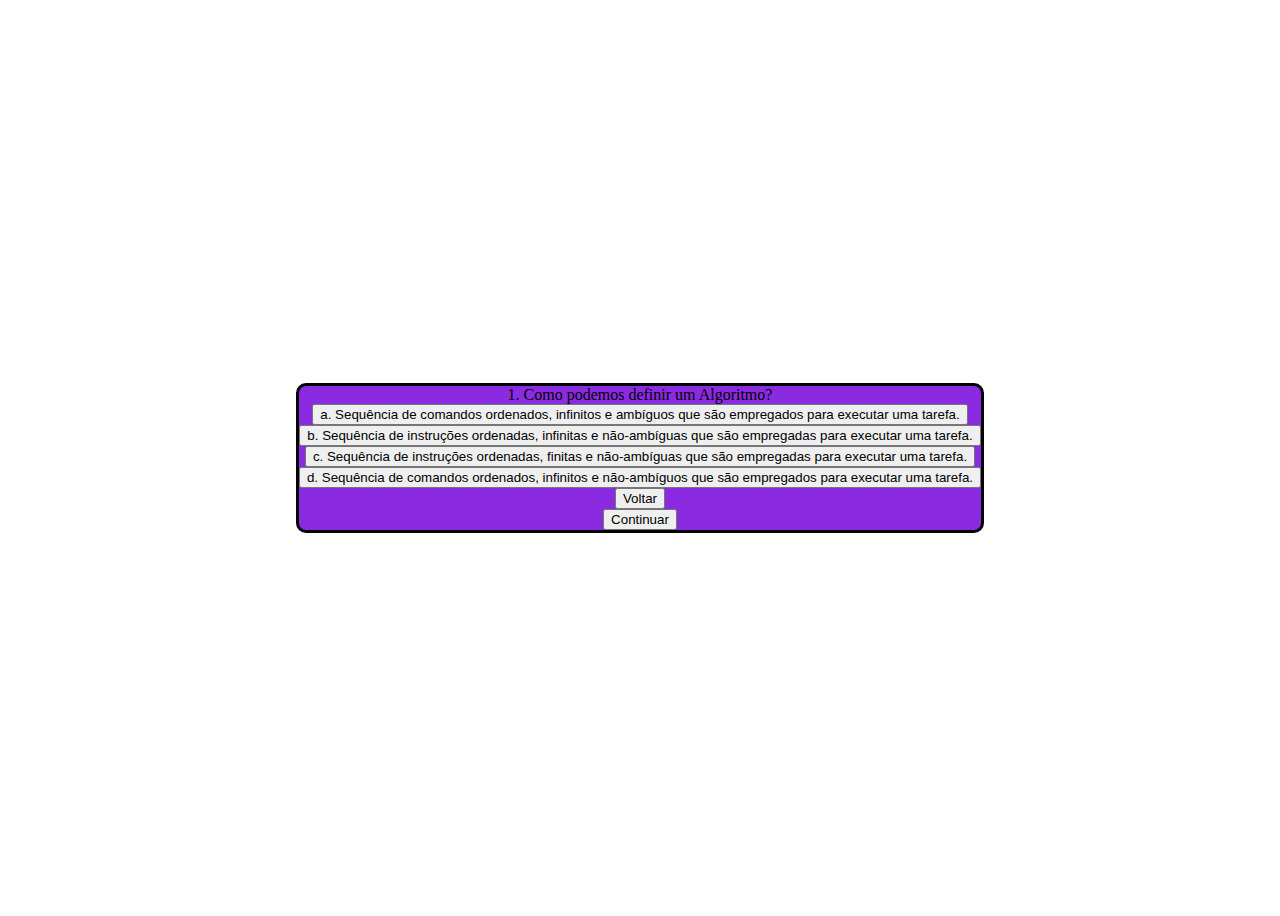
==== pages/quiz/quiz.html @ 551ef92a "Atualizações sobre o projeto Quiz" ====
<!DOCTYPE html>
<html lang="pt-br">
<head>
    <meta charset="UTF-8">
    <meta name="viewport" content="width=device-width, initial-scale=1.0">
    <title>Perguntas e Respostas</title>
    <link rel="stylesheet" href="../style.css">
</head>
<body>
    <div class="container">
        <div id="pergunta">Pergunta</div>
        <button id="alternativa-a">Alternativa A</button>
        <button id="alternativa-b">Alternativa B</button>
        <button id="alternativa-c">Alternativa C</button>
        <button id="alternativa-d">Alternativa D</button>
        <button id="botao-voltar">Voltar</button>
        <button id="botao-quiz" class="botao">Continuar</button>
    </div>
    <script src="quiz.js" defer></script>
</body>
</html>
---- pages/style.css ----
body{
    height: 100vh;
    display: flex;
    flex-direction: column;
    align-items: center;
    justify-content: center;
}

.container{
    display: flex;
    flex-direction: column;
    align-items: center;
    background-color: blueviolet;
    border-radius: 10px;
    border-style: solid;
}
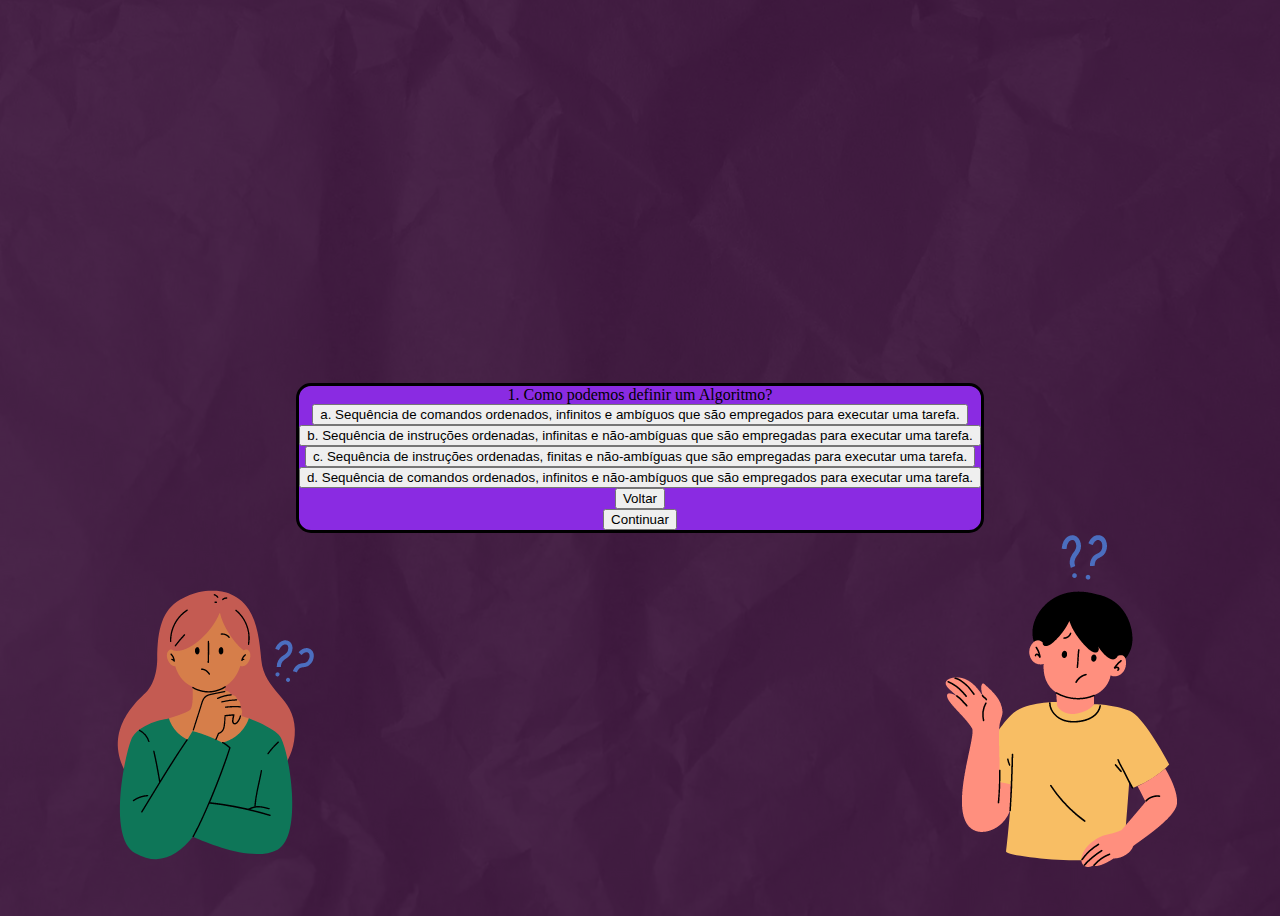
==== commit 95546917: "Atualizacoes e inicio do desenvolvimento estetico" ====
--- a/pages/quiz/quiz.html
+++ b/pages/quiz/quiz.html
@@ -3,7 +3,7 @@
 <head>
     <meta charset="UTF-8">
     <meta name="viewport" content="width=device-width, initial-scale=1.0">
-    <title>Perguntas e Respostas</title>
+    <title>Quiz de Programação</title>
     <link rel="stylesheet" href="../style.css">
 </head>
 <body>
--- a/pages/style.css
+++ b/pages/style.css
@@ -4,6 +4,10 @@
     flex-direction: column;
     align-items: center;
     justify-content: center;
+    background-image: url("../images/fundo-quiz.png");
+    background-position: center center;
+    background-size: cover;
+    background-repeat: no-repeat;
 }
 
 .container{
@@ -11,6 +15,6 @@
     flex-direction: column;
     align-items: center;
     background-color: blueviolet;
-    border-radius: 10px;
+    border-radius: 15px;
     border-style: solid;
 }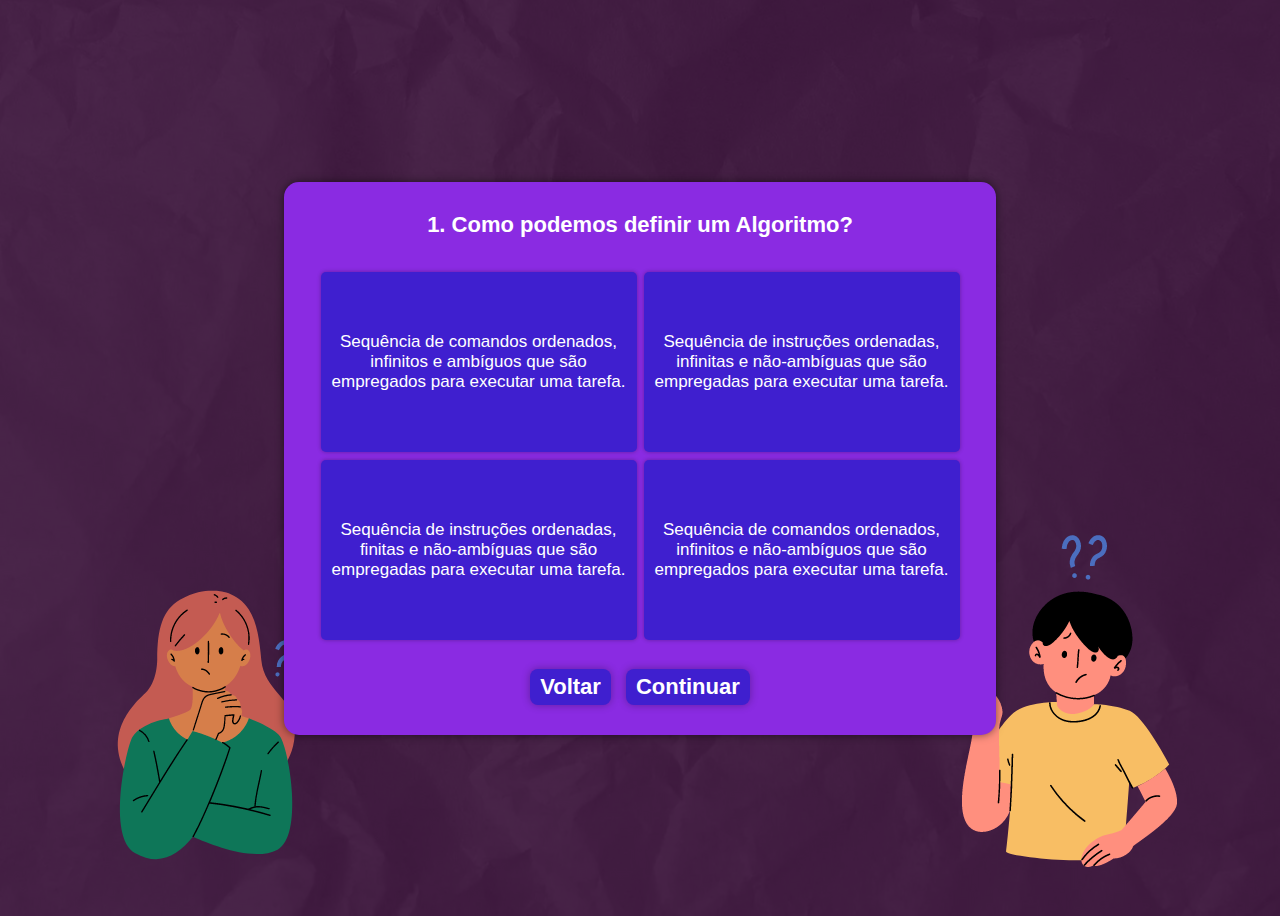
==== commit f6b6844b: "Ajustando responsividade" ====
--- a/pages/quiz/quiz.html
+++ b/pages/quiz/quiz.html
@@ -7,14 +7,20 @@
     <link rel="stylesheet" href="../style.css">
 </head>
 <body>
-    <div class="container">
-        <div id="pergunta">Pergunta</div>
-        <button id="alternativa-a">Alternativa A</button>
-        <button id="alternativa-b">Alternativa B</button>
-        <button id="alternativa-c">Alternativa C</button>
-        <button id="alternativa-d">Alternativa D</button>
-        <button id="botao-voltar">Voltar</button>
-        <button id="botao-quiz" class="botao">Continuar</button>
+    <div class="container-quiz">
+        <div id="pergunta" class="estiloTxt">Pergunta</div>
+        <div id="alternativas-container">
+            <button id="alternativa-a" class="botao-quiz">Alternativa A</button>
+            <button id="alternativa-b" class="botao-quiz">Alternativa B</button>
+        </div>
+        <div id="alternativas-container">
+            <button id="alternativa-c" class="botao-quiz">Alternativa C</button>
+            <button id="alternativa-d" class="botao-quiz">Alternativa D</button>
+        </div>
+        <div id="botoes-quiz">
+            <button id="botao-voltar" class="botao">Voltar</button>
+            <button id="botao-continuar" class="botao">Continuar</button>
+        </div>
     </div>
     <script src="quiz.js" defer></script>
 </body>
--- a/pages/style.css
+++ b/pages/style.css
@@ -1,20 +1,131 @@
+/* ESTILO GLOBAL */
 body{
-    height: 100vh;
+    min-height: 100vh;
     display: flex;
-    flex-direction: column;
     align-items: center;
     justify-content: center;
     background-image: url("../images/fundo-quiz.png");
-    background-position: center center;
+    background-position: center;
     background-size: cover;
-    background-repeat: no-repeat;
+    background-repeat: repeat;
+    font-family: 'Gill Sans', 'Gill Sans MT', Calibri, 'Trebuchet MS', sans-serif;
 }
 
 .container{
+    width: 50%;
+    padding: 0 40px 30px 40px;
     display: flex;
     flex-direction: column;
     align-items: center;
     background-color: blueviolet;
     border-radius: 15px;
-    border-style: solid;
+    box-shadow: 0px 0px 8px #00000085;
+    resize: none;
+}
+
+.botao{
+    background-color: #3f1fcf;
+    color: white;
+    font-size: 22px;
+    font-weight: bold;
+    border-radius: 8px;
+    cursor: pointer;
+    border: 0;
+    padding: 5px 10px;
+    box-shadow: 0px 0px 8px #0000004d;
+    transition: .2s;
+}
+
+.botao:hover{
+    transform: scale(1.05);
+}
+
+/* ESTILO TELA DE INDEX */
+#titulo{
+    color: white;
+    font-size: 30px;
+    font-weight: bold;
+    margin-bottom: 14px;
+}
+
+.estiloTxt{
+    color: white;
+    font-size: 20px;
+}
+
+#informacao{
+    margin-top: 0;
+    margin-bottom: 42px;
+}
+
+/* ESTILO DA TELA DO QUIZ */
+.container-quiz{
+    height: auto;
+    width: 50%;
+    overflow: hidden;
+    padding: 0 40px 30px 40px;
+    display: flex;
+    flex-direction: column;
+    align-items: center;
+    background-color: blueviolet;
+    border-radius: 15px;
+    box-shadow: 0px 0px 8px #00000085;
+    object-fit: cover;
+}
+
+#pergunta{
+    font-weight: bold;
+    margin: 30px 0 30px 0;
+    font-size: 22px;
+}
+
+#alternativas-container{
+    width: 100%;
+    display: flex;
+    flex-direction: row;
+    align-items: center;
+    justify-content: center;
+    margin-bottom: 30px;
+    gap: 7px;
+    margin: 4px;
+}
+
+#botoes-quiz{
+    margin-top: 25px;
+    display: flex;
+    flex-direction: row;
+    gap: 15px;
+}
+
+.botao-quiz{
+    height: auto;
+    width: auto;
+    min-height:180px;
+    min-width: 50%;
+    background-color: #3f1fcf;
+    color: white;
+    font-size: 17px;
+    border-radius: 5px;
+    cursor: pointer;
+    border: 0;
+    box-shadow: 0px 0px 4px #0000004d;
+    transition: .1s;
+}
+
+.botao-quiz:hover{
+    transform: scale(1.01);
+}
+
+/* TELA RESPONSIVA PARA CELULAR */
+@media screen and (max-width: 768px){
+    #alternativas-container{
+        width: 100%;
+        display: flex;
+        flex-direction: column;
+        align-items: center;
+        justify-content: center;
+        margin-bottom: 30px;
+        gap: 7px;
+        margin: 2px;
+    }
 }